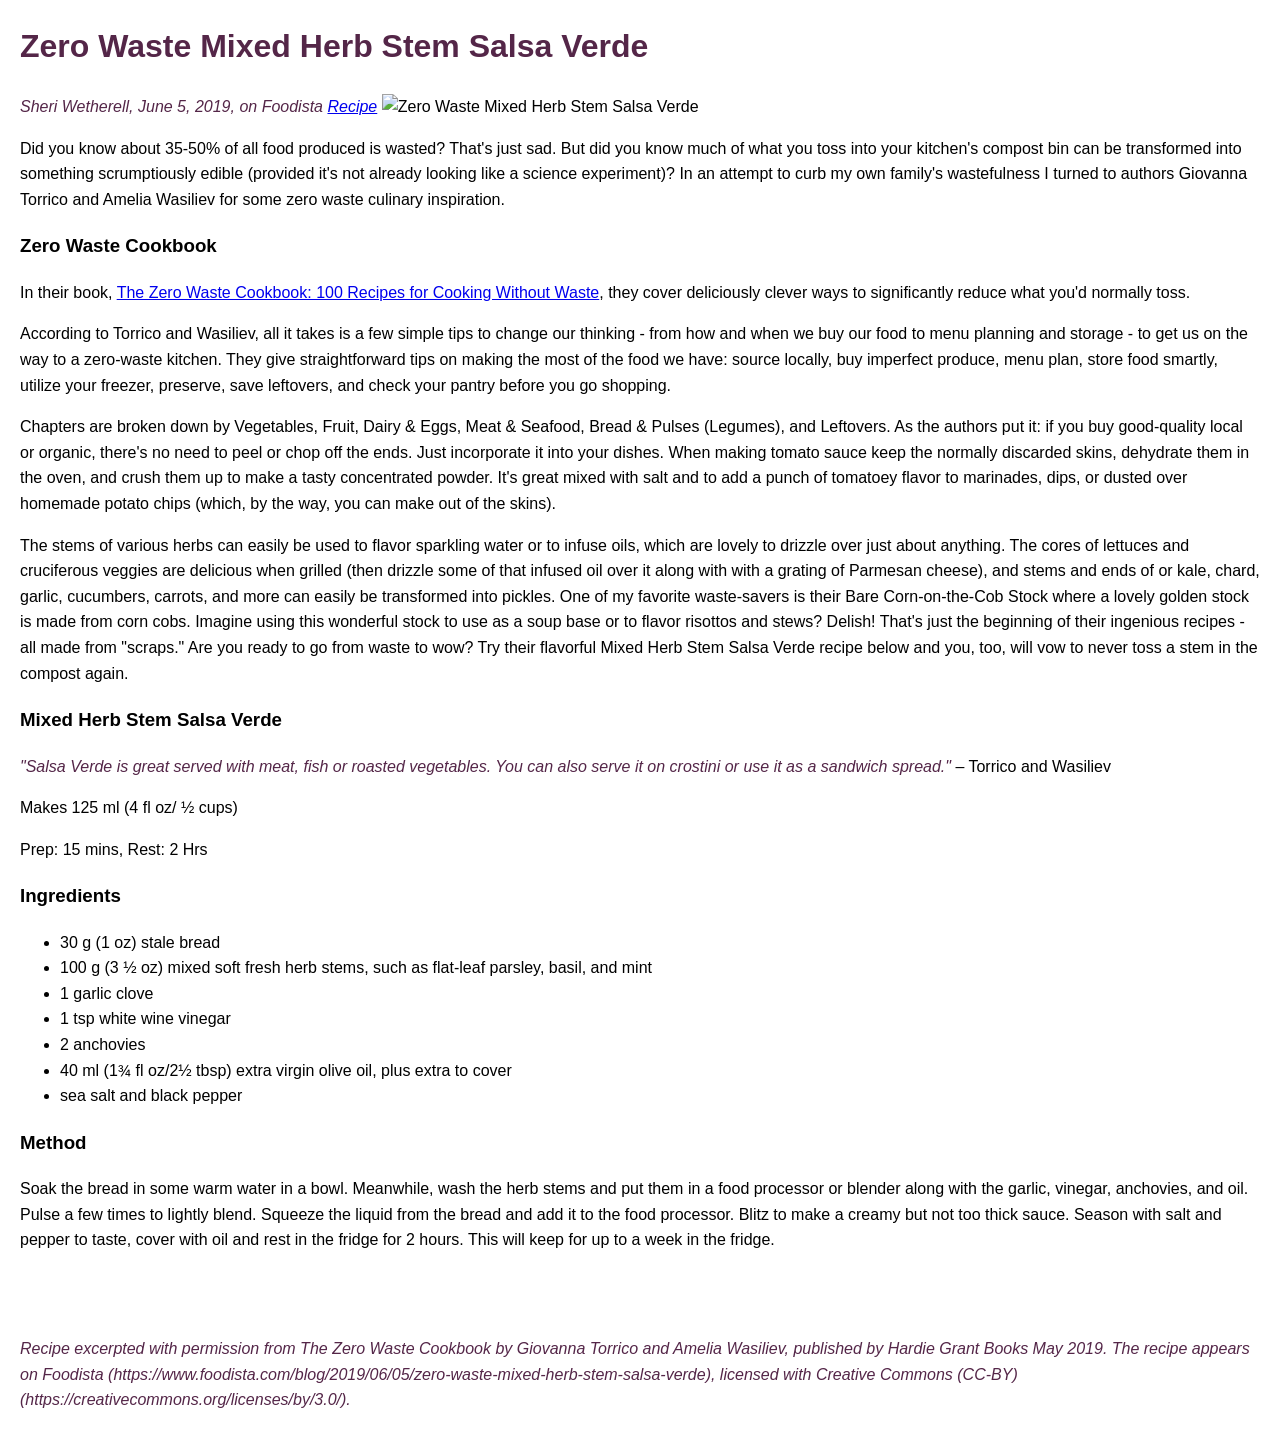
==== Index.html @ 6767b7f6 "Add files via upload" ====
<!DOCTYPE html>
<html lang="en">
<head>
    <meta charset="UTF-8">
    <meta name="viewport" content="width=device-width, initial-scale=1.0">
    <title>Zero Waste Mixed Herb Stem Salsa Verde</title>
    <style>
        body {
            font-family: Arial, sans-serif;
            line-height: 1.6;
            margin: 20px;
        }
        h1 {
            color: #542648;
        }
        i {
            color: #542648;
        }
    </style>
</head>

    <body>
        <h1>Zero Waste Mixed Herb Stem Salsa Verde</h1>
        <i>Sheri Wetherell, June 5, 2019, on Foodista <a href="//www.foodista.com/blog/2019/06/05/zero-waste-mixed-herb-stem-salsa-verde">Recipe</a></i>
        <img src="https://www.foodista.com/blog/wp-content/uploads/2019/06/zero-waste-mixed-herb-stem-salsa-verde.jpg" alt="Zero Waste Mixed Herb Stem Salsa Verde" width="500" height="300">   
        <p>Did you know about 35-50% of all food produced is wasted? That's just sad. But did you know much of what you toss into your kitchen's compost bin can be transformed into something scrumptiously edible (provided it's not already looking like a science experiment)? In an attempt to curb my own family's wastefulness I turned to authors Giovanna Torrico and Amelia Wasiliev for some zero waste culinary inspiration.</p> 
        <h3>Zero Waste Cookbook</h3>
        <p>In their book, <a href="https://www.amazon.com/Zero-Waste-Cookbook-Recipes-Cooking/dp/178488247X">The Zero Waste Cookbook: 100 Recipes for Cooking Without Waste</a>, they cover deliciously clever ways to significantly reduce what you'd normally toss.</p>
        <p>
        According to Torrico and Wasiliev, all it takes is a few simple tips to change our thinking - from how and when we buy our food to menu planning and storage - to get us on the way to a zero-waste kitchen. They give straightforward tips on making the most of the food we have: source locally, buy imperfect produce, menu plan, store food smartly, utilize your freezer, preserve, save leftovers, and check your pantry before you go shopping.
        </p>
        <p>
       Chapters are broken down by Vegetables, Fruit, Dairy & Eggs, Meat & Seafood, Bread & Pulses (Legumes), and Leftovers. As the authors put it: if you buy good-quality local or organic, there's no need to peel or chop off the ends. Just incorporate it into your dishes. When making tomato sauce keep the normally discarded skins, dehydrate them in the oven, and crush them up to make a tasty concentrated powder. It's great mixed with salt and to add a punch of tomatoey flavor to marinades, dips, or dusted over homemade potato chips (which, by the way, you can make out of the skins).
        </p>
        <p>
        The stems of various herbs can easily be used to flavor sparkling water or to infuse oils, which are lovely to drizzle over just about anything. The cores of lettuces and cruciferous veggies are delicious when grilled (then drizzle some of that infused oil over it along with with a grating of Parmesan cheese), and stems and ends of or kale, chard, garlic, cucumbers, carrots, and more can easily be transformed into pickles. One of my favorite waste-savers is their Bare Corn-on-the-Cob Stock where a lovely golden stock is made from corn cobs. Imagine using this wonderful stock to use as a soup base or to flavor risottos and stews? Delish! That's just the beginning of their ingenious recipes - all made from "scraps." Are you ready to go from waste to wow? Try their flavorful Mixed Herb Stem Salsa Verde recipe below and you, too, will vow to never toss a stem in the compost again.
        </p>

<h3>Mixed Herb Stem Salsa Verde</h3>
<p><i>"Salsa Verde is great served with meat, fish or roasted vegetables. You can also serve it on crostini or use it as a sandwich spread."</i> – Torrico and Wasiliev</p>
<p>Makes 125 ml (4 fl oz/ ½ cups)</p>
<p>Prep: 15 mins, Rest: 2 Hrs</p>

<h3>Ingredients</h3>
<ul>
    <li>30 g (1 oz) stale bread</li>
    <li>100 g (3 ½ oz) mixed soft fresh herb stems, such as flat-leaf parsley, basil, and mint</li>
    <li>1 garlic clove</li>
    <li>1 tsp white wine vinegar</li>
    <li>2 anchovies</li>
    <li>40 ml (1¾ fl oz/2½ tbsp) extra virgin olive oil, plus extra to cover</li>
    <li>sea salt and black pepper</li>
</ul>

<h3>Method</h3>
<p>Soak the bread in some warm water in a bowl. Meanwhile, wash the herb stems and put them in a food processor or blender along with the garlic, vinegar, anchovies, and oil. Pulse a few times to lightly blend. Squeeze the liquid from the bread and add it to the food processor. Blitz to make a creamy but not too thick sauce. Season with salt and pepper to taste, cover with oil and rest in the fridge for 2 hours. This will keep for up to a week in the fridge.</p>
<br></br>
<p><i>Recipe excerpted with permission from The Zero Waste Cookbook by Giovanna Torrico and Amelia Wasiliev, published by Hardie Grant Books May 2019. The recipe appears on Foodista (https://www.foodista.com/blog/2019/06/05/zero-waste-mixed-herb-stem-salsa-verde), licensed with Creative Commons (CC-BY)(https://creativecommons.org/licenses/by/3.0/).
</i></p>
</body>
</html>
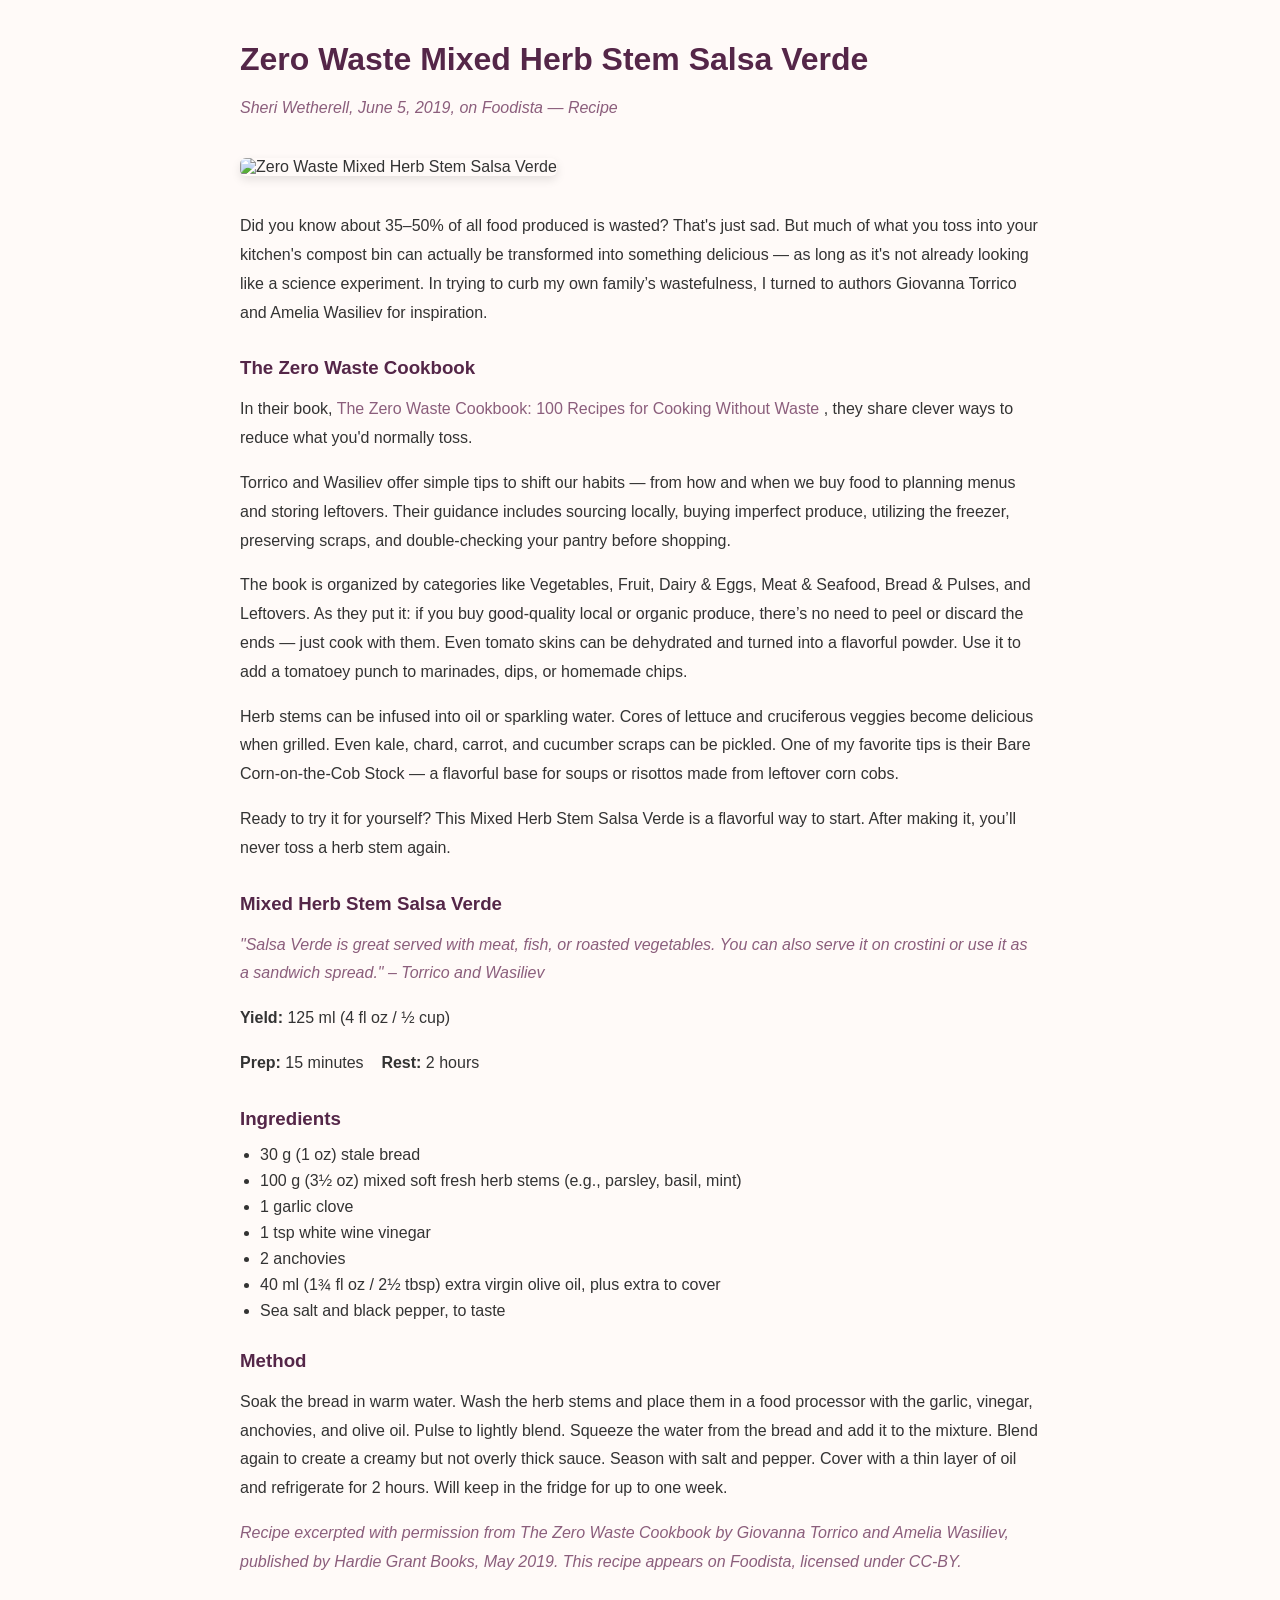
==== commit 386ceb62: "Add files via upload" ====
--- a/Index.html
+++ b/Index.html
@@ -1,61 +1,134 @@
 <!DOCTYPE html>
 <html lang="en">
 <head>
-    <meta charset="UTF-8">
-    <meta name="viewport" content="width=device-width, initial-scale=1.0">
-    <title>Zero Waste Mixed Herb Stem Salsa Verde</title>
-    <style>
-        body {
-            font-family: Arial, sans-serif;
-            line-height: 1.6;
-            margin: 20px;
-        }
-        h1 {
-            color: #542648;
-        }
-        i {
-            color: #542648;
-        }
-    </style>
+  <meta charset="UTF-8" />
+  <meta name="viewport" content="width=device-width, initial-scale=1.0" />
+  <title>Zero Waste Mixed Herb Stem Salsa Verde</title>
+  <style>
+    body {
+      font-family: Arial, sans-serif;
+      background-color: #fffaf8;
+      color: #333;
+      margin: 0;
+      padding: 0;
+    }
+
+    .container {
+      max-width: 800px;
+      margin: 0 auto;
+      padding: 20px;
+    }
+
+    h1 {
+      color: #542648;
+      font-size: 2rem;
+      margin-bottom: 10px;
+    }
+
+    h3 {
+      color: #542648;
+      margin-top: 30px;
+      margin-bottom: 10px;
+    }
+
+    p {
+      line-height: 1.8;
+      margin-bottom: 15px;
+    }
+
+    ul {
+      padding-left: 20px;
+      margin-bottom: 20px;
+    }
+
+    li {
+      margin-bottom: 8px;
+    }
+
+    a {
+      color: #8b5e7c;
+      text-decoration: none;
+    }
+
+    a:hover {
+      text-decoration: underline;
+    }
+
+    i {
+      color: #8b5e7c;
+    }
+
+    img {
+      max-width: 100%;
+      height: auto;
+      border-radius: 6px;
+      margin-top: 20px;
+      margin-bottom: 20px;
+      box-shadow: 0 4px 10px rgba(0, 0, 0, 0.1);
+    }
+
+    @media (max-width: 600px) {
+      h1 {
+        font-size: 1.6rem;
+      }
+
+      h3 {
+        font-size: 1.2rem;
+      }
+
+      .container {
+        padding: 15px;
+      }
+    }
+  </style>
 </head>
+<body>
+  <div class="container">
+    <h1>Zero Waste Mixed Herb Stem Salsa Verde</h1>
+    <p><i>Sheri Wetherell, June 5, 2019, on Foodista — 
+      <a href="https://www.foodista.com/blog/2019/06/05/zero-waste-mixed-herb-stem-salsa-verde" target="_blank">Recipe</a></i></p>
 
-    <body>
-        <h1>Zero Waste Mixed Herb Stem Salsa Verde</h1>
-        <i>Sheri Wetherell, June 5, 2019, on Foodista <a href="//www.foodista.com/blog/2019/06/05/zero-waste-mixed-herb-stem-salsa-verde">Recipe</a></i>
-        <img src="https://www.foodista.com/blog/wp-content/uploads/2019/06/zero-waste-mixed-herb-stem-salsa-verde.jpg" alt="Zero Waste Mixed Herb Stem Salsa Verde" width="500" height="300">   
-        <p>Did you know about 35-50% of all food produced is wasted? That's just sad. But did you know much of what you toss into your kitchen's compost bin can be transformed into something scrumptiously edible (provided it's not already looking like a science experiment)? In an attempt to curb my own family's wastefulness I turned to authors Giovanna Torrico and Amelia Wasiliev for some zero waste culinary inspiration.</p> 
-        <h3>Zero Waste Cookbook</h3>
-        <p>In their book, <a href="https://www.amazon.com/Zero-Waste-Cookbook-Recipes-Cooking/dp/178488247X">The Zero Waste Cookbook: 100 Recipes for Cooking Without Waste</a>, they cover deliciously clever ways to significantly reduce what you'd normally toss.</p>
-        <p>
-        According to Torrico and Wasiliev, all it takes is a few simple tips to change our thinking - from how and when we buy our food to menu planning and storage - to get us on the way to a zero-waste kitchen. They give straightforward tips on making the most of the food we have: source locally, buy imperfect produce, menu plan, store food smartly, utilize your freezer, preserve, save leftovers, and check your pantry before you go shopping.
-        </p>
-        <p>
-       Chapters are broken down by Vegetables, Fruit, Dairy & Eggs, Meat & Seafood, Bread & Pulses (Legumes), and Leftovers. As the authors put it: if you buy good-quality local or organic, there's no need to peel or chop off the ends. Just incorporate it into your dishes. When making tomato sauce keep the normally discarded skins, dehydrate them in the oven, and crush them up to make a tasty concentrated powder. It's great mixed with salt and to add a punch of tomatoey flavor to marinades, dips, or dusted over homemade potato chips (which, by the way, you can make out of the skins).
-        </p>
-        <p>
-        The stems of various herbs can easily be used to flavor sparkling water or to infuse oils, which are lovely to drizzle over just about anything. The cores of lettuces and cruciferous veggies are delicious when grilled (then drizzle some of that infused oil over it along with with a grating of Parmesan cheese), and stems and ends of or kale, chard, garlic, cucumbers, carrots, and more can easily be transformed into pickles. One of my favorite waste-savers is their Bare Corn-on-the-Cob Stock where a lovely golden stock is made from corn cobs. Imagine using this wonderful stock to use as a soup base or to flavor risottos and stews? Delish! That's just the beginning of their ingenious recipes - all made from "scraps." Are you ready to go from waste to wow? Try their flavorful Mixed Herb Stem Salsa Verde recipe below and you, too, will vow to never toss a stem in the compost again.
-        </p>
+    <img src="https://www.foodista.com/blog/wp-content/uploads/2019/06/zero-waste-mixed-herb-stem-salsa-verde.jpg" alt="Zero Waste Mixed Herb Stem Salsa Verde">
 
-<h3>Mixed Herb Stem Salsa Verde</h3>
-<p><i>"Salsa Verde is great served with meat, fish or roasted vegetables. You can also serve it on crostini or use it as a sandwich spread."</i> – Torrico and Wasiliev</p>
-<p>Makes 125 ml (4 fl oz/ ½ cups)</p>
-<p>Prep: 15 mins, Rest: 2 Hrs</p>
+    <p>Did you know about 35–50% of all food produced is wasted? That's just sad. But much of what you toss into your kitchen's compost bin can actually be transformed into something delicious — as long as it's not already looking like a science experiment. In trying to curb my own family’s wastefulness, I turned to authors Giovanna Torrico and Amelia Wasiliev for inspiration.</p>
 
-<h3>Ingredients</h3>
-<ul>
-    <li>30 g (1 oz) stale bread</li>
-    <li>100 g (3 ½ oz) mixed soft fresh herb stems, such as flat-leaf parsley, basil, and mint</li>
-    <li>1 garlic clove</li>
-    <li>1 tsp white wine vinegar</li>
-    <li>2 anchovies</li>
-    <li>40 ml (1¾ fl oz/2½ tbsp) extra virgin olive oil, plus extra to cover</li>
-    <li>sea salt and black pepper</li>
-</ul>
+    <h3>The Zero Waste Cookbook</h3>
+    <p>In their book, 
+      <a href="https://www.amazon.com/Zero-Waste-Cookbook-Recipes-Cooking/dp/178488247X" target="_blank">
+        The Zero Waste Cookbook: 100 Recipes for Cooking Without Waste
+      </a>, 
+      they share clever ways to reduce what you'd normally toss.</p>
 
-<h3>Method</h3>
-<p>Soak the bread in some warm water in a bowl. Meanwhile, wash the herb stems and put them in a food processor or blender along with the garlic, vinegar, anchovies, and oil. Pulse a few times to lightly blend. Squeeze the liquid from the bread and add it to the food processor. Blitz to make a creamy but not too thick sauce. Season with salt and pepper to taste, cover with oil and rest in the fridge for 2 hours. This will keep for up to a week in the fridge.</p>
-<br></br>
-<p><i>Recipe excerpted with permission from The Zero Waste Cookbook by Giovanna Torrico and Amelia Wasiliev, published by Hardie Grant Books May 2019. The recipe appears on Foodista (https://www.foodista.com/blog/2019/06/05/zero-waste-mixed-herb-stem-salsa-verde), licensed with Creative Commons (CC-BY)(https://creativecommons.org/licenses/by/3.0/).
-</i></p>
+    <p>Torrico and Wasiliev offer simple tips to shift our habits — from how and when we buy food to planning menus and storing leftovers. Their guidance includes sourcing locally, buying imperfect produce, utilizing the freezer, preserving scraps, and double-checking your pantry before shopping.</p>
+
+    <p>The book is organized by categories like Vegetables, Fruit, Dairy & Eggs, Meat & Seafood, Bread & Pulses, and Leftovers. As they put it: if you buy good-quality local or organic produce, there’s no need to peel or discard the ends — just cook with them. Even tomato skins can be dehydrated and turned into a flavorful powder. Use it to add a tomatoey punch to marinades, dips, or homemade chips.</p>
+
+    <p>Herb stems can be infused into oil or sparkling water. Cores of lettuce and cruciferous veggies become delicious when grilled. Even kale, chard, carrot, and cucumber scraps can be pickled. One of my favorite tips is their Bare Corn-on-the-Cob Stock — a flavorful base for soups or risottos made from leftover corn cobs.</p>
+
+    <p>Ready to try it for yourself? This Mixed Herb Stem Salsa Verde is a flavorful way to start. After making it, you’ll never toss a herb stem again.</p>
+
+    <h3>Mixed Herb Stem Salsa Verde</h3>
+    <p><i>"Salsa Verde is great served with meat, fish, or roasted vegetables. You can also serve it on crostini or use it as a sandwich spread." – Torrico and Wasiliev</i></p>
+    <p><strong>Yield:</strong> 125 ml (4 fl oz / ½ cup)</p>
+    <p><strong>Prep:</strong> 15 minutes &nbsp;&nbsp; <strong>Rest:</strong> 2 hours</p>
+
+    <h3>Ingredients</h3>
+    <ul>
+      <li>30 g (1 oz) stale bread</li>
+      <li>100 g (3½ oz) mixed soft fresh herb stems (e.g., parsley, basil, mint)</li>
+      <li>1 garlic clove</li>
+      <li>1 tsp white wine vinegar</li>
+      <li>2 anchovies</li>
+      <li>40 ml (1¾ fl oz / 2½ tbsp) extra virgin olive oil, plus extra to cover</li>
+      <li>Sea salt and black pepper, to taste</li>
+    </ul>
+
+    <h3>Method</h3>
+    <p>Soak the bread in warm water. Wash the herb stems and place them in a food processor with the garlic, vinegar, anchovies, and olive oil. Pulse to lightly blend. Squeeze the water from the bread and add it to the mixture. Blend again to create a creamy but not overly thick sauce. Season with salt and pepper. Cover with a thin layer of oil and refrigerate for 2 hours. Will keep in the fridge for up to one week.</p>
+
+    <p><i>Recipe excerpted with permission from The Zero Waste Cookbook by Giovanna Torrico and Amelia Wasiliev, published by Hardie Grant Books, May 2019. This recipe appears on 
+      <a href="https://www.foodista.com/blog/2019/06/05/zero-waste-mixed-herb-stem-salsa-verde" target="_blank">Foodista</a>, licensed under 
+      <a href="https://creativecommons.org/licenses/by/3.0/" target="_blank">CC-BY</a>.</i></p>
+  </div>
 </body>
 </html>
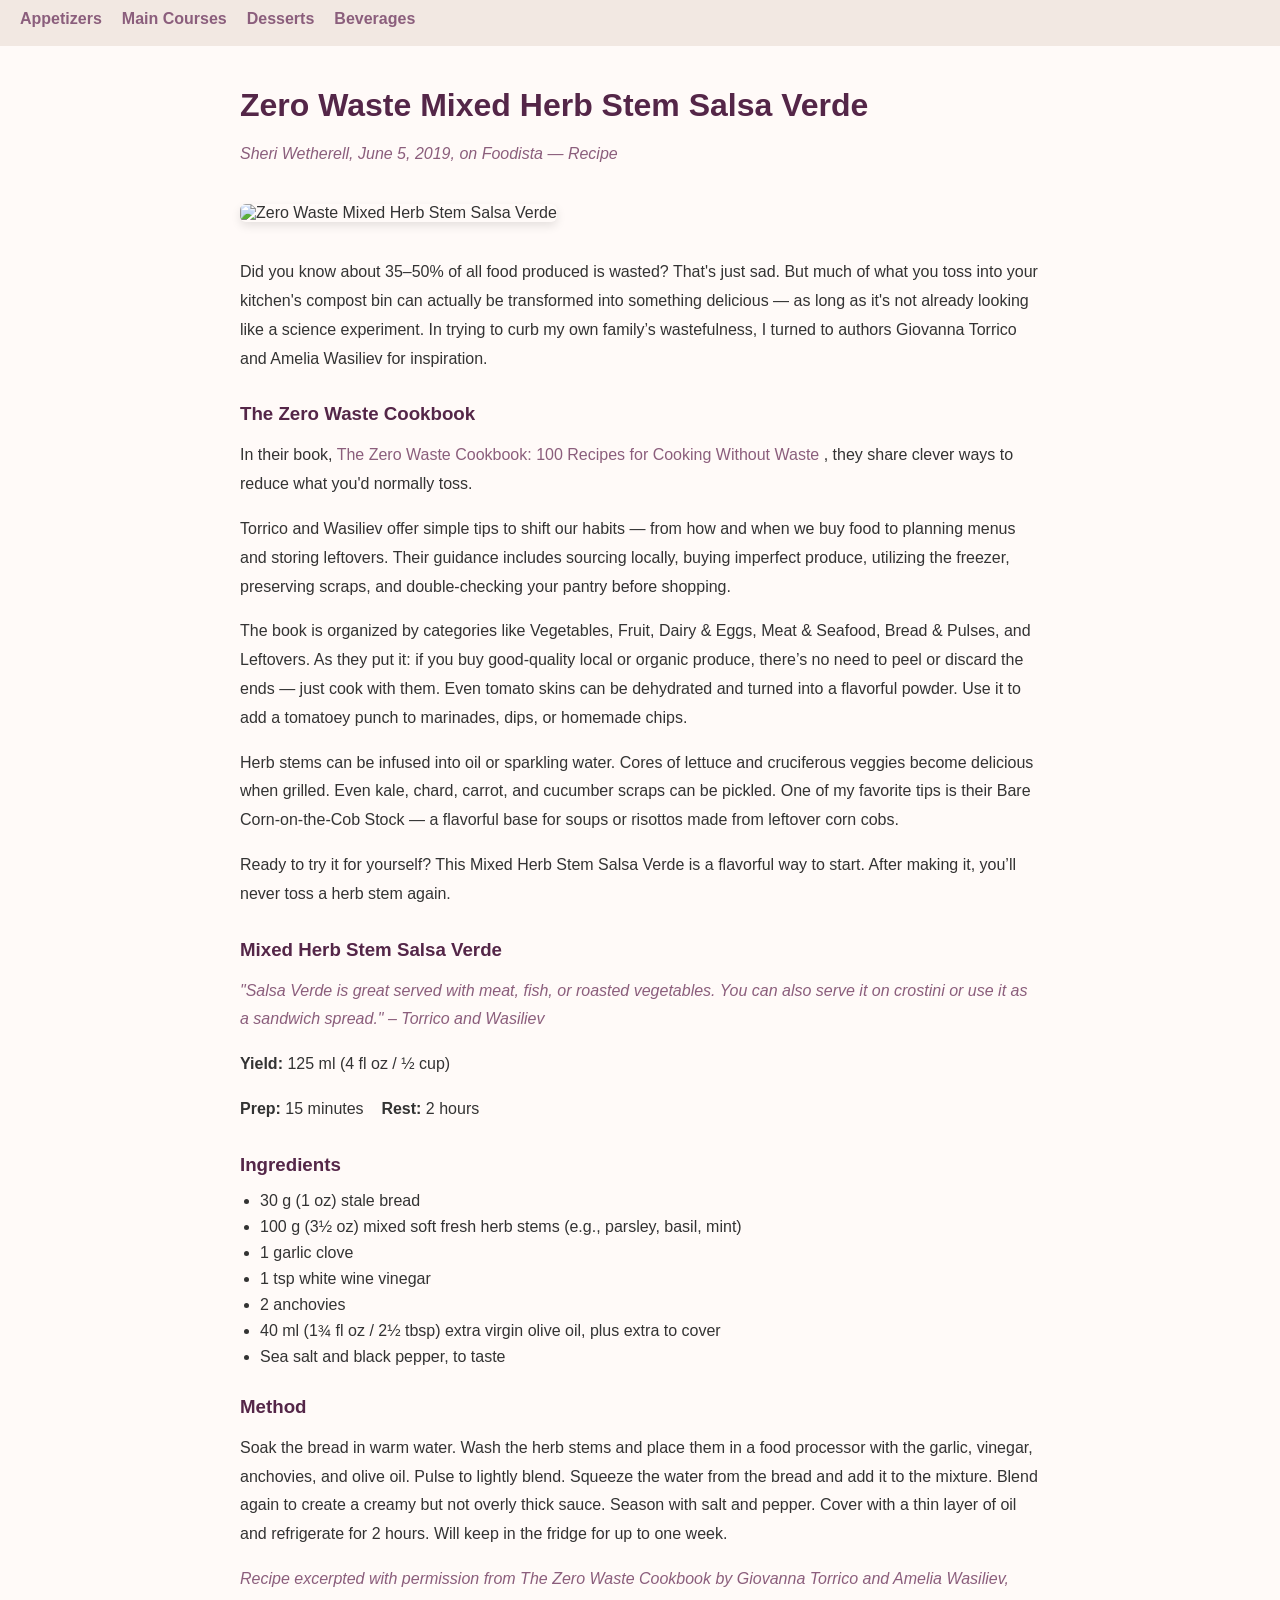
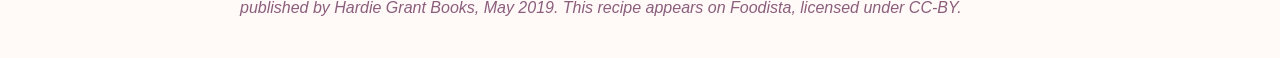
==== commit 04bd65d4: "Add files via upload" ====
--- a/Index.html
+++ b/Index.html
@@ -1,4 +1,4 @@
-<!DOCTYPE html>
+<!DOCTYPE html> 
 <html lang="en">
 <head>
   <meta charset="UTF-8" />
@@ -11,6 +11,33 @@
       color: #333;
       margin: 0;
       padding: 0;
+    }
+
+    nav {
+      background-color: #f2e8e2;
+      padding: 10px 20px;
+    }
+
+    nav ul {
+      list-style-type: none;
+      margin: 0;
+      padding: 0;
+      display: flex;
+      gap: 20px;
+    }
+
+    nav ul li {
+      display: inline;
+    }
+
+    nav ul li a {
+      color: #8b5e7c;
+      text-decoration: none;
+      font-weight: bold;
+    }
+
+    nav ul li a:hover {
+      text-decoration: underline;
     }
 
     .container {
@@ -79,17 +106,32 @@
       .container {
         padding: 15px;
       }
+
+      nav ul {
+        flex-direction: column;
+        gap: 10px;
+      }
     }
   </style>
 </head>
 <body>
+
+  <nav>
+    <ul>
+      <li><a href="#">Appetizers</a></li>
+      <li><a href="#">Main Courses</a></li>
+      <li><a href="#">Desserts</a></li>
+      <li><a href="#">Beverages</a></li>
+    </ul>
+  </nav>
+
   <div class="container">
     <h1>Zero Waste Mixed Herb Stem Salsa Verde</h1>
     <p><i>Sheri Wetherell, June 5, 2019, on Foodista — 
       <a href="https://www.foodista.com/blog/2019/06/05/zero-waste-mixed-herb-stem-salsa-verde" target="_blank">Recipe</a></i></p>
 
-    <img src="https://www.foodista.com/blog/wp-content/uploads/2019/06/zero-waste-mixed-herb-stem-salsa-verde.jpg" alt="Zero Waste Mixed Herb Stem Salsa Verde">
-
+      <img src="https://cf.foodista.com/content/fp/udib4wrqa6kala7h.jpg" alt="Zero Waste Mixed Herb Stem Salsa Verde">
+      
     <p>Did you know about 35–50% of all food produced is wasted? That's just sad. But much of what you toss into your kitchen's compost bin can actually be transformed into something delicious — as long as it's not already looking like a science experiment. In trying to curb my own family’s wastefulness, I turned to authors Giovanna Torrico and Amelia Wasiliev for inspiration.</p>
 
     <h3>The Zero Waste Cookbook</h3>
